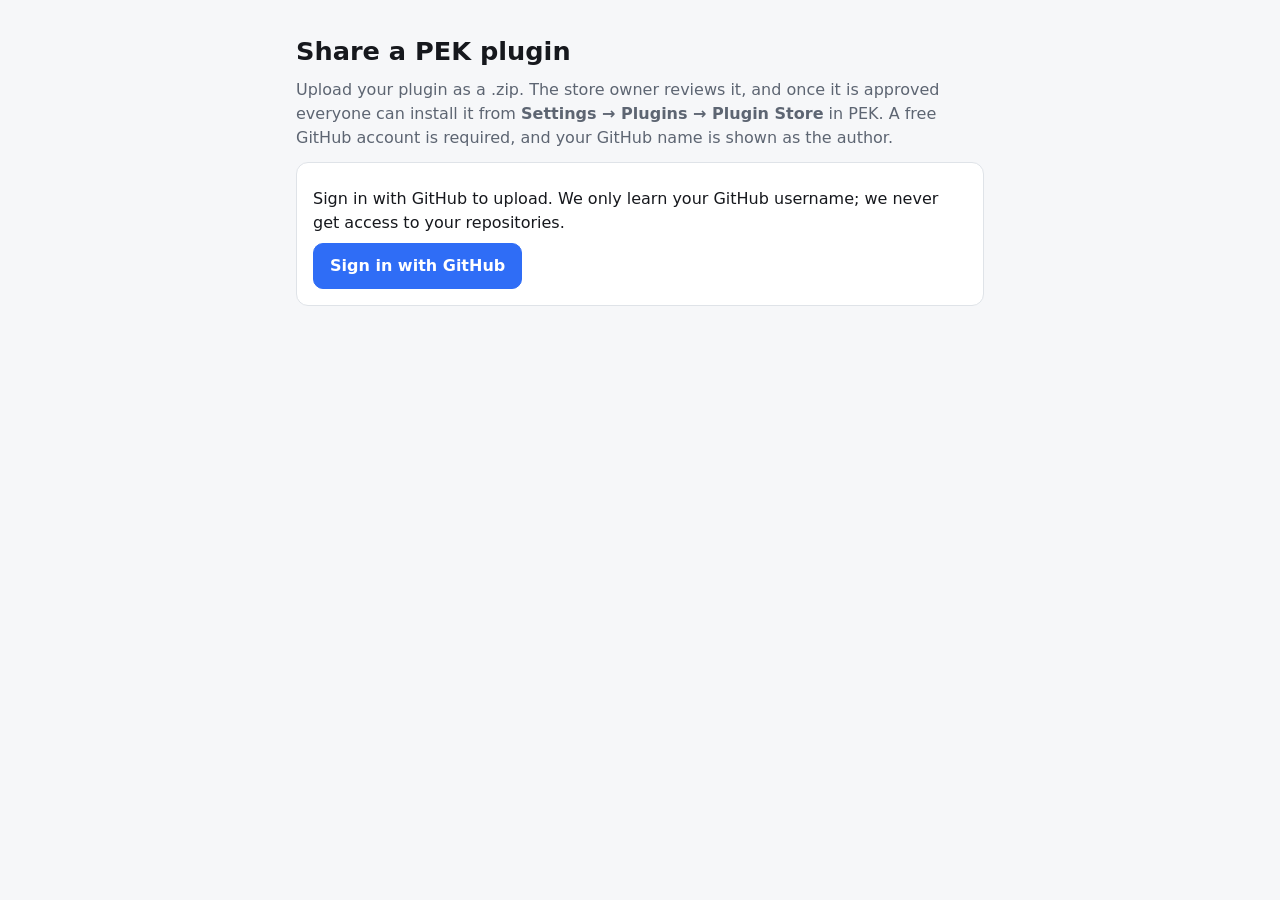
==== index.html @ e2fab484 "add site files" ====
<!doctype html>
<html lang="en"><head>
<meta charset="utf-8"><meta name="viewport" content="width=device-width, initial-scale=1">
<title>Share a PEK plugin</title><link rel="stylesheet" href="style.css">
</head><body><main>
<h1>Share a PEK plugin</h1>
<p class="muted">Upload your plugin as a .zip. The store owner reviews it, and once it is approved everyone can install it from <b>Settings &rarr; Plugins &rarr; Plugin Store</b> in PEK. A free GitHub account is required, and your GitHub name is shown as the author.</p>
<div id="app"></div>
</main>
<script src="config.js"></script><script src="plugin_zip.js"></script><script src="common.js"></script><script src="upload.js"></script>
</body></html>
---- style.css ----
:root { --bg:#f6f7f9; --card:#fff; --text:#16181d; --muted:#5d6572; --line:#dfe3e8; --accent:#2f6df6; --accent-t:#fff; --bad:#b3261e; --good:#1b7f3b; --warn:#9a6700; }
@media (prefers-color-scheme: dark) { :root { --bg:#101216; --card:#181b21; --text:#eceef2; --muted:#9aa3b2; --line:#2a2f38; --accent:#6c9bff; --accent-t:#0b1020; --bad:#ff8a80; --good:#6fd08c; --warn:#e3b341; } }
* { box-sizing: border-box; }
body { margin:0; background:var(--bg); color:var(--text); font:16px/1.5 system-ui,-apple-system,Segoe UI,Roboto,sans-serif; }
main { max-width:720px; margin:0 auto; padding:24px 16px 64px; }
h1 { font-size:1.6rem; margin:8px 0 4px; }
h2 { font-size:1.1rem; margin:28px 0 8px; }
p { margin:8px 0; } .muted { color:var(--muted); }
.card { background:var(--card); border:1px solid var(--line); border-radius:12px; padding:16px; margin:12px 0; }
.row { display:flex; gap:12px; align-items:center; justify-content:space-between; flex-wrap:wrap; }
button, .btn { font:inherit; border:1px solid var(--line); background:var(--card); color:var(--text); border-radius:10px; padding:10px 16px; cursor:pointer; }
button.primary { background:var(--accent); color:var(--accent-t); border-color:var(--accent); font-weight:600; }
button.danger { color:var(--bad); }
button:disabled { opacity:.5; cursor:default; }
.msg { border-radius:10px; padding:10px 14px; margin:12px 0; border:1px solid var(--line); }
.msg.bad { color:var(--bad); border-color:var(--bad); } .msg.good { color:var(--good); border-color:var(--good); } .msg.warn { color:var(--warn); border-color:var(--warn); }
ul { margin:8px 0; padding-left:20px; } li { margin:2px 0; }
.pill { font-size:.78rem; border:1px solid var(--line); border-radius:99px; padding:1px 9px; color:var(--muted); }
.pill.pending { color:var(--warn); border-color:var(--warn); } .pill.approved { color:var(--good); border-color:var(--good); }
.drop { border:2px dashed var(--line); border-radius:12px; padding:28px 16px; text-align:center; }
.tabs { display:flex; gap:8px; margin:16px 0 0; flex-wrap:wrap; } .tabs button[aria-selected=true] { background:var(--accent); color:var(--accent-t); border-color:var(--accent); }
pre { background:var(--bg); border:1px solid var(--line); border-radius:10px; padding:12px; overflow:auto; max-height:55vh; font-size:.85rem; white-space:pre-wrap; word-break:break-word; }
.files button { padding:2px 10px; margin-left:8px; font-size:.85rem; }
a { color:var(--accent); }
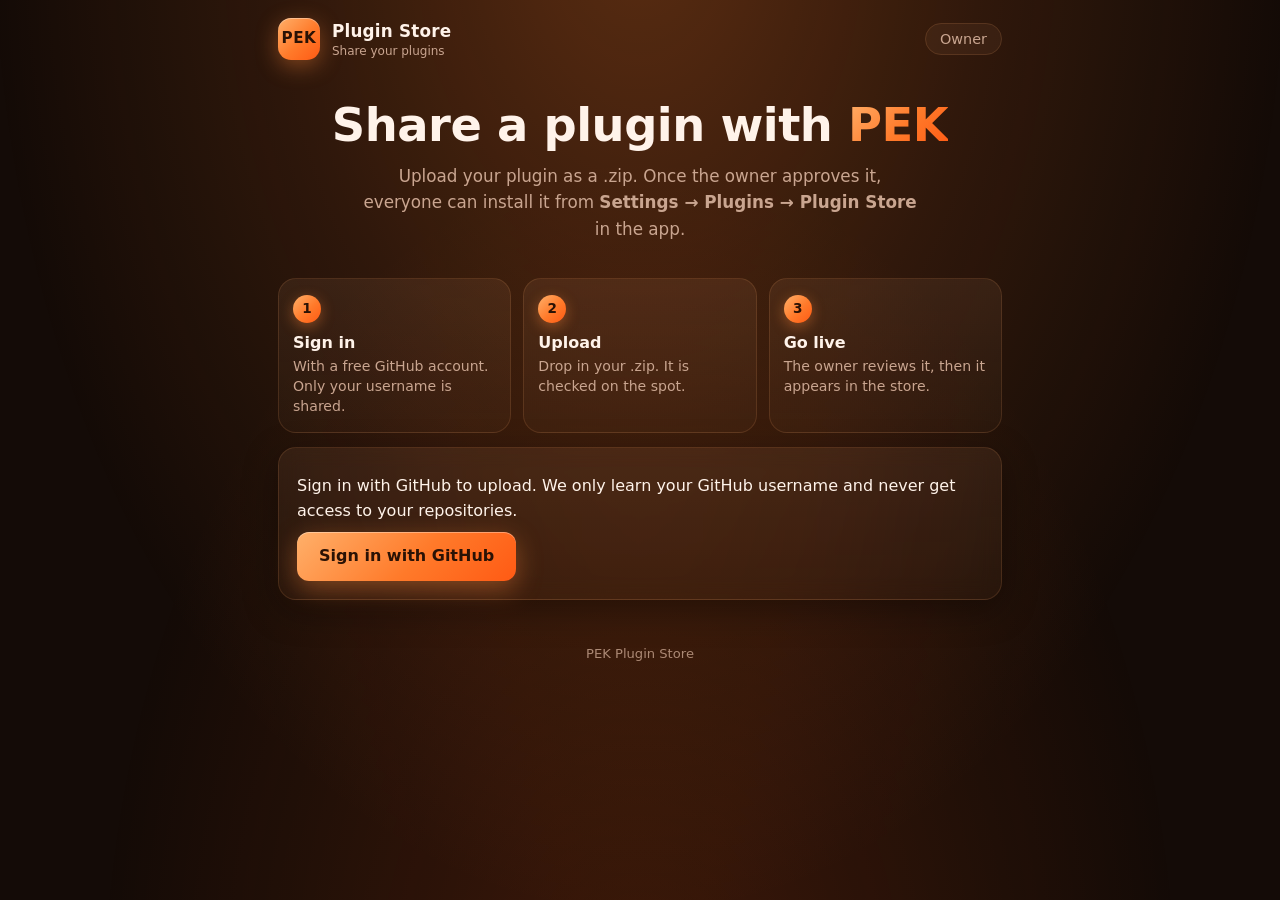
==== commit 3caf0c6f: "updated site look" ====
--- a/index.html
+++ b/index.html
@@ -1,11 +1,26 @@
 <!doctype html>
 <html lang="en"><head>
 <meta charset="utf-8"><meta name="viewport" content="width=device-width, initial-scale=1">
-<title>Share a PEK plugin</title><link rel="stylesheet" href="style.css">
-</head><body><main>
-<h1>Share a PEK plugin</h1>
-<p class="muted">Upload your plugin as a .zip. The store owner reviews it, and once it is approved everyone can install it from <b>Settings &rarr; Plugins &rarr; Plugin Store</b> in PEK. A free GitHub account is required, and your GitHub name is shown as the author.</p>
-<div id="app"></div>
+<meta name="theme-color" content="#140b07">
+<title>Share a plugin | PEK Plugin Store</title><link rel="stylesheet" href="style.css">
+<link rel="icon" href="data:image/svg+xml,%3Csvg xmlns='http://www.w3.org/2000/svg' viewBox='0 0 64 64'%3E%3Crect width='64' height='64' rx='16' fill='%23ff7a2a'/%3E%3Ctext x='32' y='42' font-size='26' font-weight='900' text-anchor='middle' fill='%232a1205' font-family='sans-serif'%3EPEK%3C/text%3E%3C/svg%3E">
+</head><body>
+<header class="site-head">
+  <a class="brand" href="./"><span class="logo">PEK</span><span><b>Plugin Store</b><small>Share your plugins</small></span></a>
+  <nav class="nav"><a href="owner.html">Owner</a></nav>
+</header>
+<main>
+  <section class="hero">
+    <h1>Share a plugin with <span class="grad">PEK</span></h1>
+    <p>Upload your plugin as a .zip. Once the owner approves it, everyone can install it from <b>Settings &rarr; Plugins &rarr; Plugin Store</b> in the app.</p>
+  </section>
+  <section class="steps">
+    <div class="step"><i>1</i><b>Sign in</b><span>With a free GitHub account. Only your username is shared.</span></div>
+    <div class="step"><i>2</i><b>Upload</b><span>Drop in your .zip. It is checked on the spot.</span></div>
+    <div class="step"><i>3</i><b>Go live</b><span>The owner reviews it, then it appears in the store.</span></div>
+  </section>
+  <div id="app"></div>
+  <p class="foot">PEK Plugin Store</p>
 </main>
 <script src="config.js"></script><script src="plugin_zip.js"></script><script src="common.js"></script><script src="upload.js"></script>
 </body></html>
--- a/style.css
+++ b/style.css
@@ -1,24 +1,88 @@
-:root { --bg:#f6f7f9; --card:#fff; --text:#16181d; --muted:#5d6572; --line:#dfe3e8; --accent:#2f6df6; --accent-t:#fff; --bad:#b3261e; --good:#1b7f3b; --warn:#9a6700; }
-@media (prefers-color-scheme: dark) { :root { --bg:#101216; --card:#181b21; --text:#eceef2; --muted:#9aa3b2; --line:#2a2f38; --accent:#6c9bff; --accent-t:#0b1020; --bad:#ff8a80; --good:#6fd08c; --warn:#e3b341; } }
-* { box-sizing: border-box; }
-body { margin:0; background:var(--bg); color:var(--text); font:16px/1.5 system-ui,-apple-system,Segoe UI,Roboto,sans-serif; }
-main { max-width:720px; margin:0 auto; padding:24px 16px 64px; }
-h1 { font-size:1.6rem; margin:8px 0 4px; }
-h2 { font-size:1.1rem; margin:28px 0 8px; }
+/* PEK Plugin Store: matches the app's "PEK Ember" skin (dark, radiant orange glow). */
+:root {
+  --bg:#140b07; --bg2:#1b0f0a; --surface:#26150d; --border:#3d2314;
+  --text:#fff3ea; --muted:#c9a590; --accent:#ff8a3d; --glow:rgba(255,138,61,.40);
+  --edge:rgba(255,170,110,.14); --fill:rgba(255,190,140,.06);
+  --grad:linear-gradient(135deg,#ffb06a 0%,#ff7a2a 55%,#ff5a14 100%);
+  --bad:#ff9a90; --good:#7bdc9a; --warn:#ffcf70; --r:18px;
+}
+* { box-sizing:border-box; }
+html { background:var(--bg); color-scheme:dark; -webkit-text-size-adjust:100%; }
+body { margin:0; min-height:100vh; color:var(--text); font:16px/1.55 system-ui,-apple-system,"Segoe UI",Roboto,sans-serif; }
+body::before { content:""; position:fixed; inset:0; z-index:-1; pointer-events:none;
+  background:radial-gradient(ellipse at 50% -10%,rgba(255,122,42,.30) 0%,rgba(255,122,42,.12) 38%,rgba(20,11,7,0) 72%),
+             radial-gradient(ellipse at 50% 115%,rgba(255,90,20,.18) 0%,rgba(20,11,7,0) 60%); }
+main { max-width:760px; margin:0 auto; padding:0 18px 72px; }
+a { color:var(--accent); }
 p { margin:8px 0; } .muted { color:var(--muted); }
-.card { background:var(--card); border:1px solid var(--line); border-radius:12px; padding:16px; margin:12px 0; }
-.row { display:flex; gap:12px; align-items:center; justify-content:space-between; flex-wrap:wrap; }
-button, .btn { font:inherit; border:1px solid var(--line); background:var(--card); color:var(--text); border-radius:10px; padding:10px 16px; cursor:pointer; }
-button.primary { background:var(--accent); color:var(--accent-t); border-color:var(--accent); font-weight:600; }
-button.danger { color:var(--bad); }
-button:disabled { opacity:.5; cursor:default; }
-.msg { border-radius:10px; padding:10px 14px; margin:12px 0; border:1px solid var(--line); }
-.msg.bad { color:var(--bad); border-color:var(--bad); } .msg.good { color:var(--good); border-color:var(--good); } .msg.warn { color:var(--warn); border-color:var(--warn); }
-ul { margin:8px 0; padding-left:20px; } li { margin:2px 0; }
-.pill { font-size:.78rem; border:1px solid var(--line); border-radius:99px; padding:1px 9px; color:var(--muted); }
-.pill.pending { color:var(--warn); border-color:var(--warn); } .pill.approved { color:var(--good); border-color:var(--good); }
-.drop { border:2px dashed var(--line); border-radius:12px; padding:28px 16px; text-align:center; }
-.tabs { display:flex; gap:8px; margin:16px 0 0; flex-wrap:wrap; } .tabs button[aria-selected=true] { background:var(--accent); color:var(--accent-t); border-color:var(--accent); }
-pre { background:var(--bg); border:1px solid var(--line); border-radius:10px; padding:12px; overflow:auto; max-height:55vh; font-size:.85rem; white-space:pre-wrap; word-break:break-word; }
-.files button { padding:2px 10px; margin-left:8px; font-size:.85rem; }
-a { color:var(--accent); }
+::selection { background:rgba(255,138,61,.35); }
+
+/* header */
+.site-head { max-width:760px; margin:0 auto; padding:18px 18px 0; display:flex; align-items:center; justify-content:space-between; gap:12px; }
+.brand { display:flex; align-items:center; gap:12px; text-decoration:none; color:var(--text); }
+.logo { width:42px; height:42px; border-radius:13px; background:var(--grad); display:grid; place-items:center;
+  font-weight:900; font-size:.95rem; letter-spacing:.5px; color:#2a1205; box-shadow:0 6px 22px var(--glow), inset 0 1px 0 rgba(255,255,255,.35); }
+.brand b { font-size:1.05rem; letter-spacing:.2px; } .brand small { display:block; color:var(--muted); font-size:.75rem; margin-top:-3px; }
+.nav a { font-size:.9rem; color:var(--muted); text-decoration:none; border:1px solid var(--edge); border-radius:99px; padding:7px 14px; background:var(--fill); }
+.nav a:hover { color:var(--text); border-color:var(--accent); }
+
+/* hero */
+.hero { text-align:center; padding:40px 0 10px; }
+.hero h1 { font-size:clamp(2rem,7vw,2.9rem); line-height:1.1; margin:0 0 12px; letter-spacing:-.5px; }
+.grad { background:var(--grad); -webkit-background-clip:text; background-clip:text; color:transparent; -webkit-text-fill-color:transparent; }
+.hero p { color:var(--muted); max-width:560px; margin:0 auto; font-size:1.05rem; }
+h2 { font-size:1.15rem; margin:34px 0 10px; letter-spacing:.2px; }
+
+/* steps */
+.steps { display:grid; grid-template-columns:repeat(3,1fr); gap:12px; margin:26px 0 8px; }
+.step { background:linear-gradient(180deg,rgba(255,190,140,.08),rgba(255,190,140,.03)); border:1px solid var(--edge); border-radius:var(--r); padding:16px 14px; }
+.step i { font-style:normal; width:28px; height:28px; border-radius:50%; background:var(--grad); color:#2a1205; font-weight:800; display:grid; place-items:center; font-size:.85rem; margin-bottom:8px; box-shadow:0 4px 14px var(--glow); }
+.step b { display:block; margin-bottom:2px; } .step span { color:var(--muted); font-size:.88rem; line-height:1.4; display:block; }
+@media (max-width:560px) { .steps { grid-template-columns:1fr; } .step { display:grid; grid-template-columns:36px 1fr; column-gap:8px; align-items:start; } .step i { margin:0; grid-row:1 / span 2; } }
+
+/* cards */
+.card { background:linear-gradient(180deg,rgba(255,190,140,.08),rgba(255,190,140,.03)); border:1px solid var(--edge); border-radius:var(--r); padding:18px; margin:14px 0;
+  box-shadow:0 10px 34px rgba(0,0,0,.35); -webkit-backdrop-filter:blur(10px); backdrop-filter:blur(10px); }
+.row { display:flex; gap:14px; align-items:center; justify-content:space-between; flex-wrap:wrap; }
+.ident { display:flex; align-items:center; gap:14px; min-width:0; flex:1 1 220px; } .ident > div { min-width:0; }
+.avatar { flex:none; width:46px; height:46px; border-radius:14px; background:var(--grad); color:#2a1205; font-weight:900; font-size:1.2rem; display:grid; place-items:center; box-shadow:0 5px 18px var(--glow); }
+.avatar.big { width:56px; height:56px; font-size:1.5rem; border-radius:16px; }
+.card h2 { margin:0; }
+.head { display:flex; align-items:center; gap:14px; margin-bottom:6px; }
+
+/* buttons */
+button, .btn { font:inherit; color:var(--text); background:var(--fill); border:1px solid var(--edge); border-radius:12px; padding:10px 18px; cursor:pointer; transition:transform .12s, border-color .15s, box-shadow .15s, filter .15s; }
+button:hover { border-color:var(--accent); }
+button.primary { color:#2a1205; font-weight:800; background:var(--grad); border:0; padding:12px 22px; box-shadow:0 8px 26px var(--glow), inset 0 1px 0 rgba(255,255,255,.35); }
+button.primary:hover { transform:translateY(-1px); filter:brightness(1.07); box-shadow:0 10px 32px rgba(255,138,61,.55), inset 0 1px 0 rgba(255,255,255,.35); }
+button.danger { color:var(--bad); } button.danger:hover { border-color:var(--bad); }
+button:disabled { opacity:.45; cursor:default; transform:none; filter:none; }
+button:focus-visible, input:focus-visible, a:focus-visible { outline:2px solid var(--accent); outline-offset:3px; }
+
+/* messages and pills */
+.msg { border-radius:14px; padding:12px 16px; margin:14px 0; border:1px solid var(--edge); background:var(--fill); }
+.msg.bad { color:var(--bad); border-color:rgba(255,154,144,.5); background:rgba(255,100,90,.08); }
+.msg.good { color:var(--good); border-color:rgba(123,220,154,.5); background:rgba(80,200,120,.08); }
+.msg.warn { color:var(--warn); border-color:rgba(255,207,112,.5); background:rgba(255,200,90,.08); }
+.msg ul { color:var(--text); }
+.pill { display:inline-block; font-size:.74rem; font-weight:700; letter-spacing:.3px; border:1px solid var(--edge); border-radius:99px; padding:2px 10px; color:var(--muted); background:var(--fill); vertical-align:middle; }
+.pill.pending { color:var(--warn); border-color:rgba(255,207,112,.5); } .pill.approved { color:var(--good); border-color:rgba(123,220,154,.5); }
+ul { margin:8px 0; padding-left:20px; } li { margin:3px 0; } li::marker { color:var(--accent); }
+
+/* drop zone */
+.drop { text-align:center; padding:34px 18px; border:2px dashed rgba(255,138,61,.5); background:rgba(255,138,61,.06); transition:background .15s, border-color .15s, box-shadow .15s; }
+.drop.over { background:rgba(255,138,61,.16); border-color:var(--accent); box-shadow:0 0 0 6px rgba(255,138,61,.12), 0 10px 34px var(--glow); }
+.drop .big-icon { font-size:2.2rem; line-height:1; margin-bottom:6px; filter:drop-shadow(0 4px 12px var(--glow)); }
+
+/* tabs */
+.tabs { display:flex; gap:4px; margin:18px 0 6px; padding:5px; border-radius:16px; background:rgba(0,0,0,.28); border:1px solid var(--edge); }
+.tabs button { flex:1 1 auto; border:0; background:transparent; border-radius:12px; padding:9px 8px; color:var(--muted); font-size:.9rem; white-space:nowrap; }
+.tabs button[aria-selected=true] { background:var(--grad); color:#2a1205; font-weight:800; box-shadow:0 4px 16px var(--glow); }
+
+pre { background:rgba(0,0,0,.4); border:1px solid var(--edge); border-radius:12px; padding:14px; overflow:auto; max-height:55vh; font-size:.85rem; white-space:pre-wrap; word-break:break-word; color:#ffe2cc; }
+.files button { padding:3px 11px; margin-left:8px; font-size:.82rem; border-radius:9px; }
+.foot { text-align:center; color:var(--muted); font-size:.82rem; margin-top:44px; opacity:.8; }
+
+@media (prefers-reduced-motion:no-preference) { .card, .step, .hero { animation:rise .45s ease both; } .step:nth-child(2) { animation-delay:.06s; } .step:nth-child(3) { animation-delay:.12s; } }
+@keyframes rise { from { opacity:0; transform:translateY(8px); } to { opacity:1; transform:none; } }
+@media (prefers-reduced-motion:reduce) { * { transition:none !important; } }
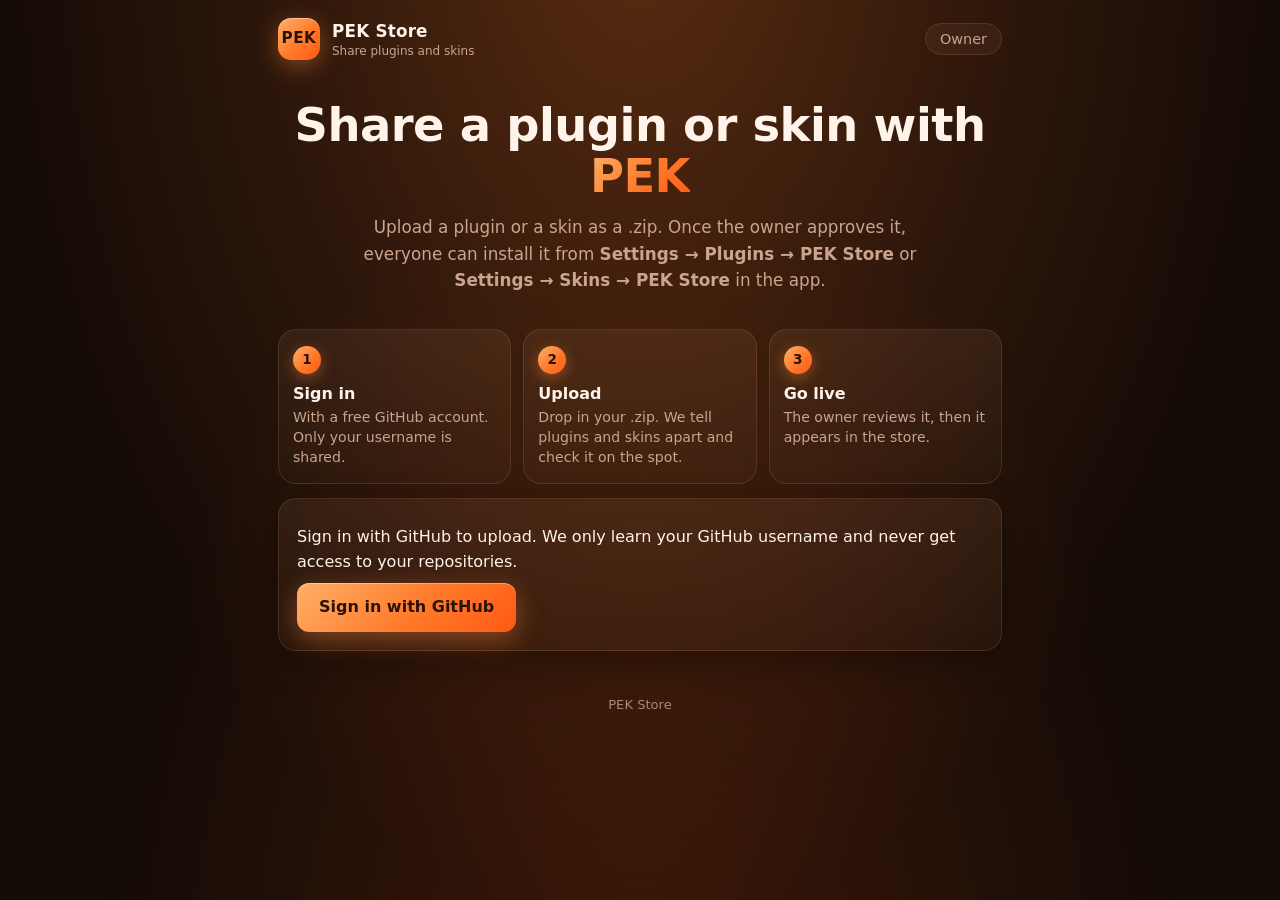
==== commit 6094b1cd: "Updated site for skins" ====
--- a/index.html
+++ b/index.html
@@ -2,25 +2,25 @@
 <html lang="en"><head>
 <meta charset="utf-8"><meta name="viewport" content="width=device-width, initial-scale=1">
 <meta name="theme-color" content="#140b07">
-<title>Share a plugin | PEK Plugin Store</title><link rel="stylesheet" href="style.css">
+<title>Share a plugin or skin | PEK Store</title><link rel="stylesheet" href="style.css">
 <link rel="icon" href="data:image/svg+xml,%3Csvg xmlns='http://www.w3.org/2000/svg' viewBox='0 0 64 64'%3E%3Crect width='64' height='64' rx='16' fill='%23ff7a2a'/%3E%3Ctext x='32' y='42' font-size='26' font-weight='900' text-anchor='middle' fill='%232a1205' font-family='sans-serif'%3EPEK%3C/text%3E%3C/svg%3E">
 </head><body>
 <header class="site-head">
-  <a class="brand" href="./"><span class="logo">PEK</span><span><b>Plugin Store</b><small>Share your plugins</small></span></a>
+  <a class="brand" href="./"><span class="logo">PEK</span><span><b>PEK Store</b><small>Share plugins and skins</small></span></a>
   <nav class="nav"><a href="owner.html">Owner</a></nav>
 </header>
 <main>
   <section class="hero">
-    <h1>Share a plugin with <span class="grad">PEK</span></h1>
-    <p>Upload your plugin as a .zip. Once the owner approves it, everyone can install it from <b>Settings &rarr; Plugins &rarr; Plugin Store</b> in the app.</p>
+    <h1>Share a plugin or skin with <span class="grad">PEK</span></h1>
+    <p>Upload a plugin or a skin as a .zip. Once the owner approves it, everyone can install it from <b>Settings &rarr; Plugins &rarr; PEK Store</b> or <b>Settings &rarr; Skins &rarr; PEK Store</b> in the app.</p>
   </section>
   <section class="steps">
     <div class="step"><i>1</i><b>Sign in</b><span>With a free GitHub account. Only your username is shared.</span></div>
-    <div class="step"><i>2</i><b>Upload</b><span>Drop in your .zip. It is checked on the spot.</span></div>
+    <div class="step"><i>2</i><b>Upload</b><span>Drop in your .zip. We tell plugins and skins apart and check it on the spot.</span></div>
     <div class="step"><i>3</i><b>Go live</b><span>The owner reviews it, then it appears in the store.</span></div>
   </section>
   <div id="app"></div>
-  <p class="foot">PEK Plugin Store</p>
+  <p class="foot">PEK Store</p>
 </main>
 <script src="config.js"></script><script src="plugin_zip.js"></script><script src="common.js"></script><script src="upload.js"></script>
 </body></html>
--- a/style.css
+++ b/style.css
@@ -69,6 +69,11 @@
 .pill.pending { color:var(--warn); border-color:rgba(255,207,112,.5); } .pill.approved { color:var(--good); border-color:rgba(123,220,154,.5); }
 ul { margin:8px 0; padding-left:20px; } li { margin:3px 0; } li::marker { color:var(--accent); }
 
+/* skin colour swatches and the Plugin/Skin label */
+.swatches { display:flex; gap:8px; margin:10px 0; } .sw { width:34px; height:34px; border-radius:11px; border:1px solid var(--edge); box-shadow:0 3px 10px rgba(0,0,0,.35); }
+.pill.kind { color:var(--accent); border-color:rgba(255,138,61,.45); background:rgba(255,138,61,.08); }
+h2 .pill { font-size:.7rem; margin-left:4px; }
+
 /* drop zone */
 .drop { text-align:center; padding:34px 18px; border:2px dashed rgba(255,138,61,.5); background:rgba(255,138,61,.06); transition:background .15s, border-color .15s, box-shadow .15s; }
 .drop.over { background:rgba(255,138,61,.16); border-color:var(--accent); box-shadow:0 0 0 6px rgba(255,138,61,.12), 0 10px 34px var(--glow); }
